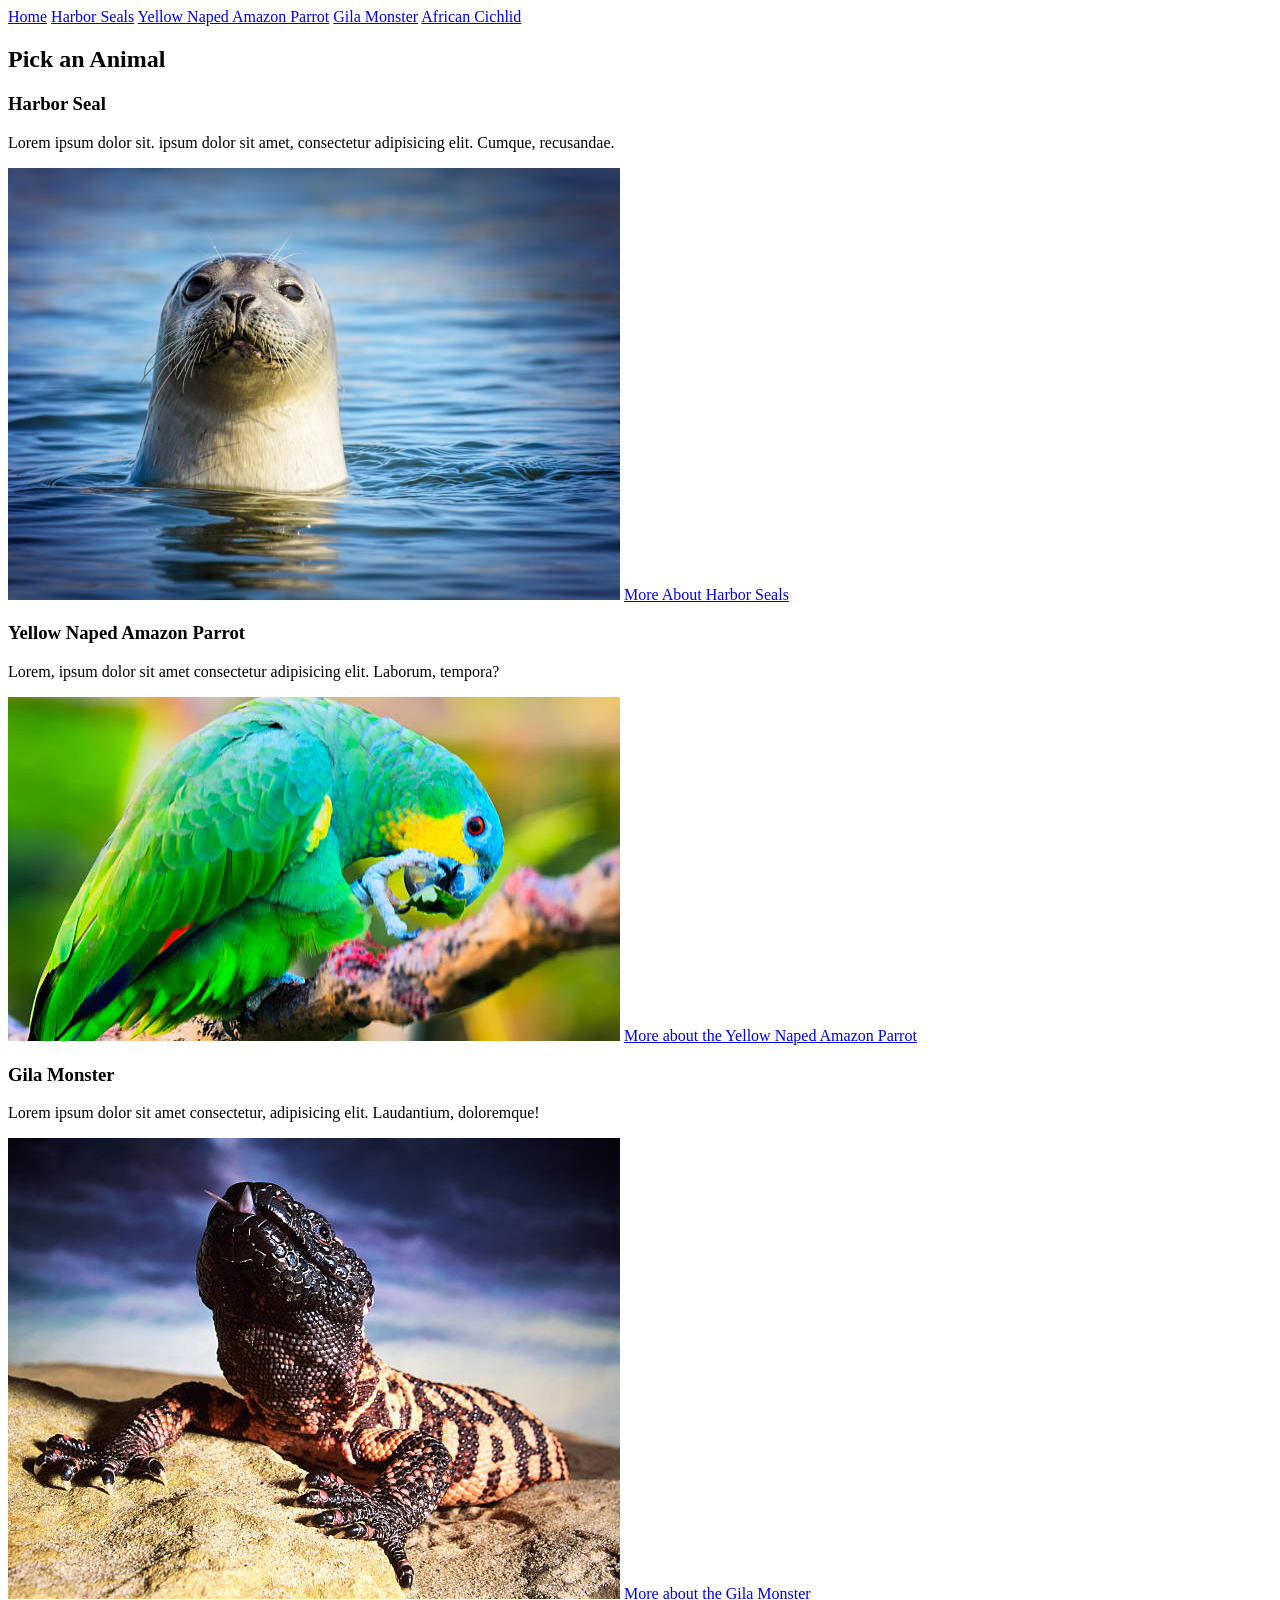
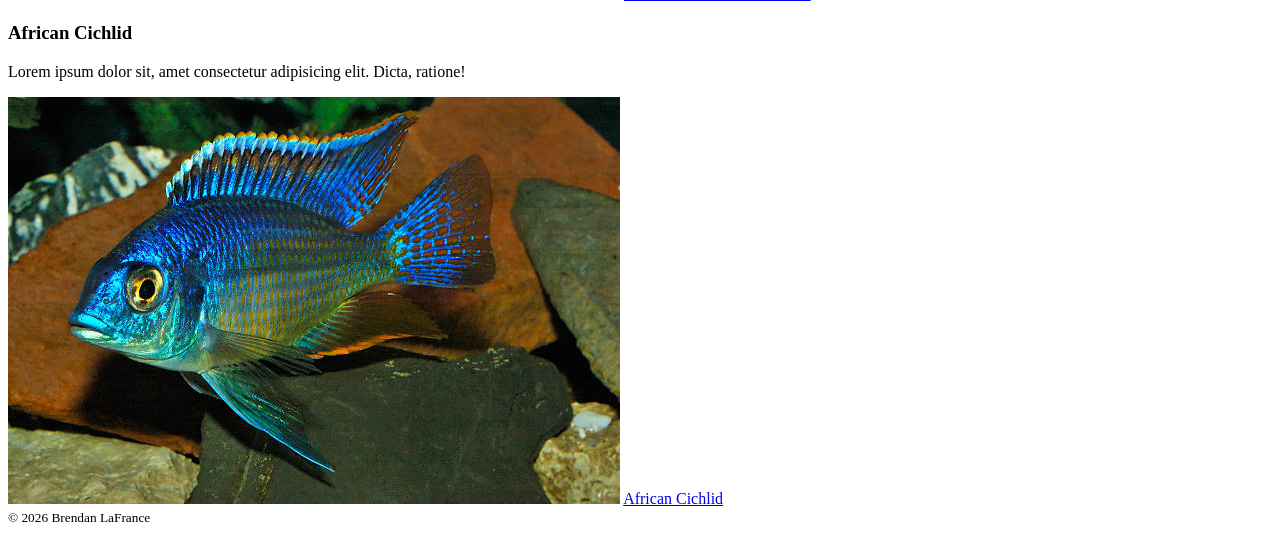
==== index.html @ 055aa07c "FCZ animal prodject At the moment, on the harbor seal is done.  Currently working on the rest" ====
<!DOCTYPE html>
<html lang="en">
<head>
    <meta charset="UTF-8">
    <meta name="viewport" content="width=device-width, initial-scale=1.0">
    <title>FCZ Animal Descriptions</title>
</head>
<body>
    <header>
        <nav id="main-nav" role="main-nav">
            <a href="index.html" class="nav-button">Home</a>
            <a href="HarborSeal.html" class="nav-button">Harbor Seals</a>
            <a href="YellowNapedAmazonParrot.html" class="nav-button">Yellow Naped Amazon Parrot</a>
            <a href="GilaMonster.html" class="nav-button">Gila Monster</a>
            <a href="AfricanCichlid.html" class="nav-button">African Cichlid</a>
        </nav>
    </header>
    
    <section id="dossier-cards">
        <h2>Pick an Animal</h2>
        <section class="card">
            <h3>Harbor Seal</h3>
            <p>Lorem ipsum dolor sit. ipsum dolor sit amet, consectetur adipisicing elit. Cumque, recusandae.</p>
            <img src="images/Harbor_Seal.jpg" alt="Picture of Harbor Seal Laying On Beach">
            <a href="HarborSeal.html">More About Harbor Seals</a>
        </section>
        <section class="card">
            <h3>Yellow Naped Amazon Parrot</h3>
            <p>Lorem, ipsum dolor sit amet consectetur adipisicing elit. Laborum, tempora?</p>
            <img src="images/Yellow-Naped-Amazon-Parrot.jpg" alt="Picture of a green parrot sitting on a branch in the rain forest">
            <a href="YellowNapedAmazonParrot.html">More about the Yellow Naped Amazon Parrot</a>
        </section>
        <section class="card">
            <h3>Gila Monster</h3>
            <p>Lorem ipsum dolor sit amet consectetur, adipisicing elit. Laudantium, doloremque!</p>
            <img src="images/Gila-Monster.jpg" alt="Picture Of Orange and Black Gila Monster Sitting In Front of a Cactus in the sun">
            <a href="GilaMonster.html">More about the Gila Monster</a>
        </section>
        <section class="card">
            <h3>African Cichlid</h3>
            <p>Lorem ipsum dolor sit, amet consectetur adipisicing elit. Dicta, ratione!</p>
            <img src="images/African-Cichlid.jpg" alt="Picture of a Blue African Cichlid swimming in an aquarium">
            <a href="AfricanCichlid.html">African Cichlid</a>
        </section>
    </section>

    <footer>
        <small>&copy; 2026 Brendan LaFrance</small>
    </footer>
</body>
</html>
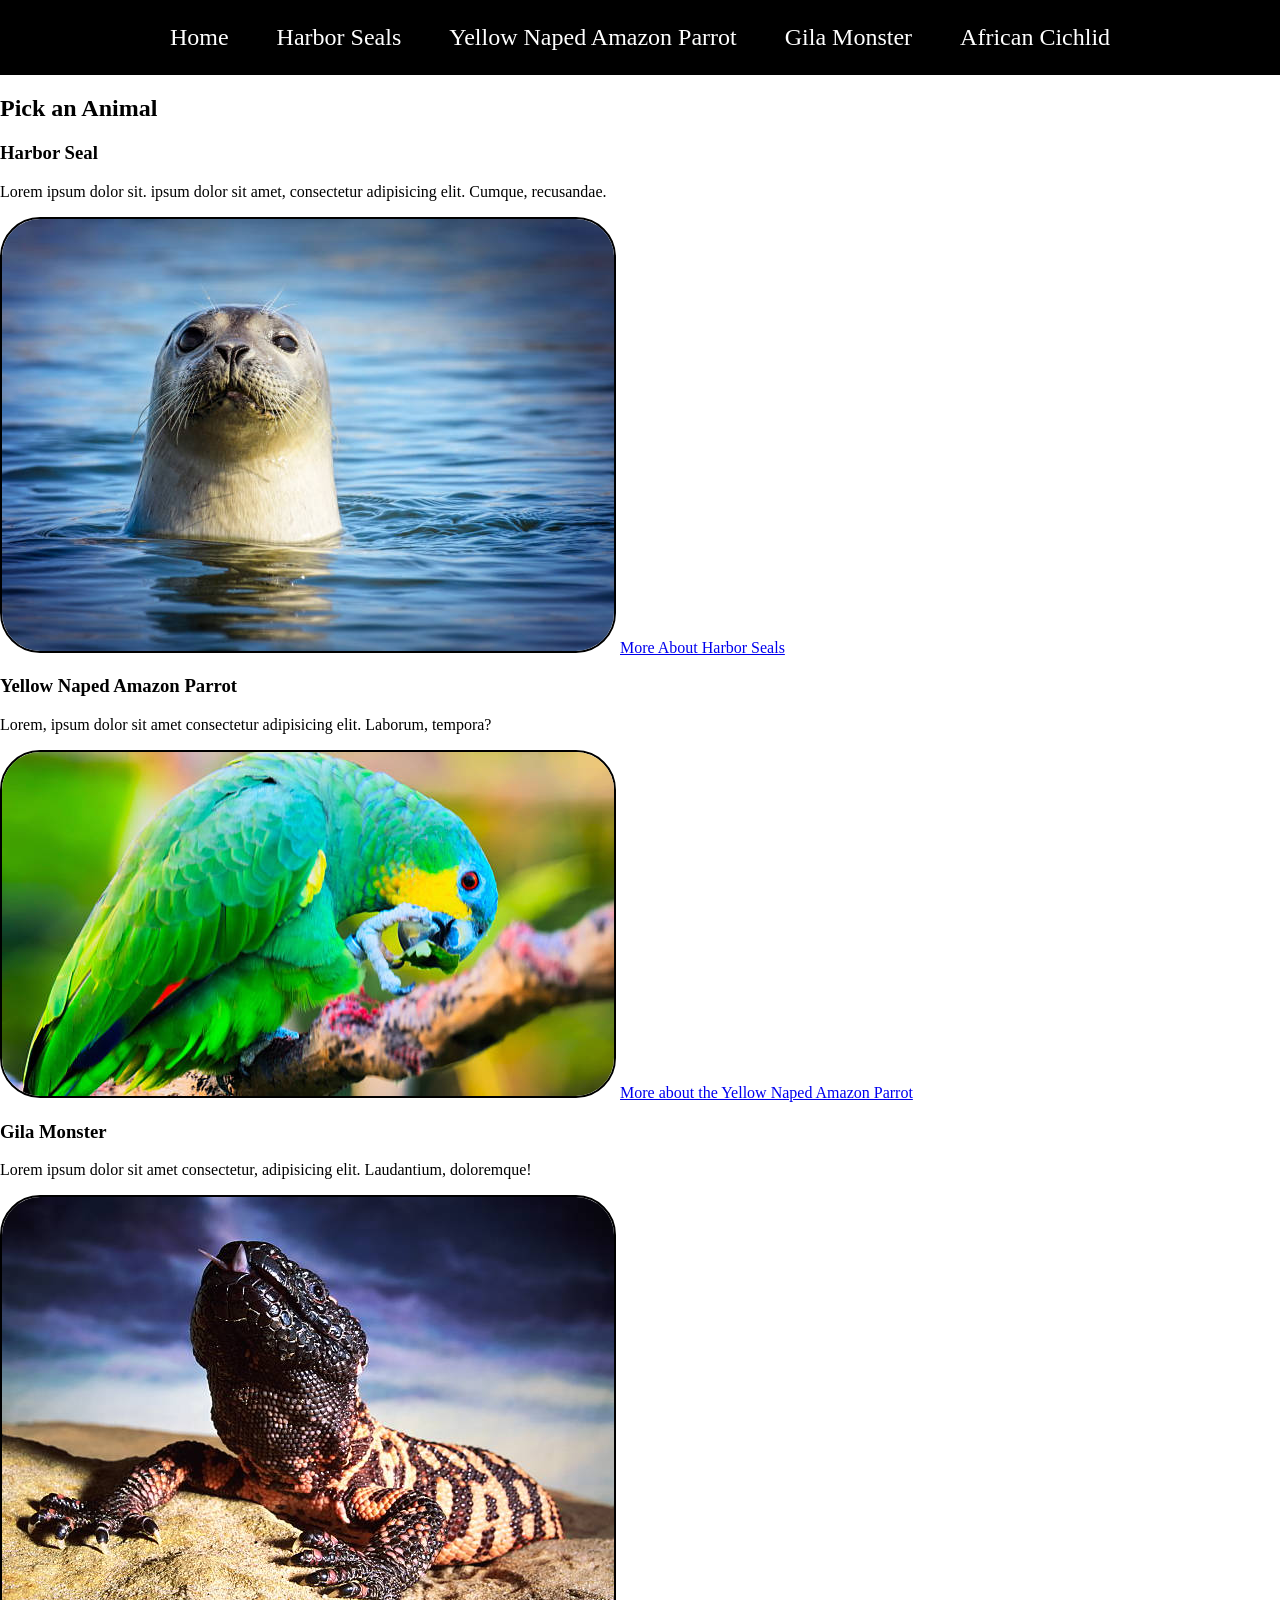
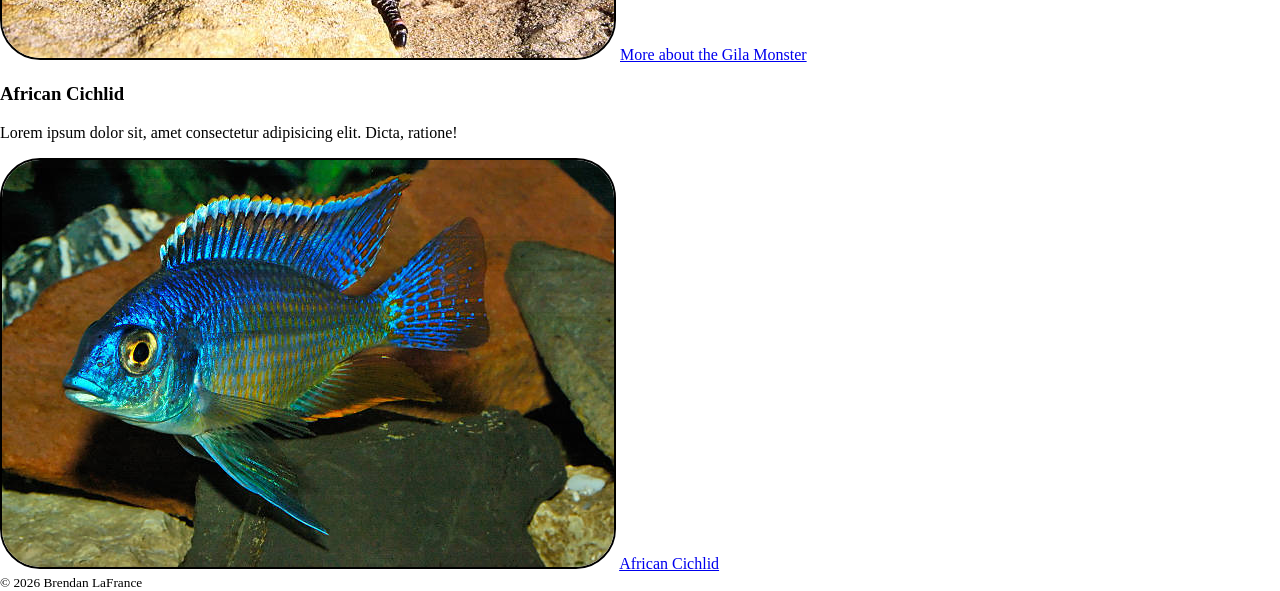
==== commit 7a758231: "FCZ syle #1 Homepage Nav Bar styled" ====
--- a/index.html
+++ b/index.html
@@ -4,6 +4,7 @@
     <meta charset="UTF-8">
     <meta name="viewport" content="width=device-width, initial-scale=1.0">
     <title>FCZ Animal Descriptions</title>
+    <link rel="stylesheet" href="style/homepage.css">
 </head>
 <body>
     <header>
@@ -21,25 +22,25 @@
         <section class="card">
             <h3>Harbor Seal</h3>
             <p>Lorem ipsum dolor sit. ipsum dolor sit amet, consectetur adipisicing elit. Cumque, recusandae.</p>
-            <img src="images/Harbor_Seal.jpg" alt="Picture of Harbor Seal Laying On Beach">
+            <img src="images/Harbor_Seal.jpg" alt="Picture of Harbor Seal Laying On Beach" id="HarborSeal">
             <a href="HarborSeal.html">More About Harbor Seals</a>
         </section>
         <section class="card">
             <h3>Yellow Naped Amazon Parrot</h3>
             <p>Lorem, ipsum dolor sit amet consectetur adipisicing elit. Laborum, tempora?</p>
-            <img src="images/Yellow-Naped-Amazon-Parrot.jpg" alt="Picture of a green parrot sitting on a branch in the rain forest">
+            <img src="images/Yellow-Naped-Amazon-Parrot.jpg" alt="Picture of a green parrot sitting on a branch in the rain forest" id="YellowNapedParrot">
             <a href="YellowNapedAmazonParrot.html">More about the Yellow Naped Amazon Parrot</a>
         </section>
         <section class="card">
             <h3>Gila Monster</h3>
             <p>Lorem ipsum dolor sit amet consectetur, adipisicing elit. Laudantium, doloremque!</p>
-            <img src="images/Gila-Monster.jpg" alt="Picture Of Orange and Black Gila Monster Sitting In Front of a Cactus in the sun">
+            <img src="images/Gila-Monster.jpg" alt="Picture Of Orange and Black Gila Monster Sitting In Front of a Cactus in the sun" id="GilaMonster">
             <a href="GilaMonster.html">More about the Gila Monster</a>
         </section>
         <section class="card">
             <h3>African Cichlid</h3>
             <p>Lorem ipsum dolor sit, amet consectetur adipisicing elit. Dicta, ratione!</p>
-            <img src="images/African-Cichlid.jpg" alt="Picture of a Blue African Cichlid swimming in an aquarium">
+            <img src="images/African-Cichlid.jpg" alt="Picture of a Blue African Cichlid swimming in an aquarium" id="AfricanCichlid">
             <a href="AfricanCichlid.html">African Cichlid</a>
         </section>
     </section>
--- a/style/homepage.css
+++ b/style/homepage.css
@@ -0,0 +1,43 @@
+body{
+    margin: 0;
+}
+
+nav#main-nav {
+    background-color: black;
+    display:flex;
+    justify-content: center;
+}
+
+#main-nav > a{
+    color: white;
+    display:inline-block;
+    padding: 1em;
+    font-size: 1.5rem;
+    text-decoration: none;
+    transition: all ease-in-out 500ms;
+}
+
+#main-nav > a:hover{
+    background-color: rgba(0, 0, 255, 0.6);
+
+}
+
+#HarborSeal {
+    border-radius: 40px;
+    border: 2px solid black;
+}
+
+#YellowNapedParrot {
+    border-radius: 40px;
+    border: 2px solid black;
+}
+
+#GilaMonster {
+    border-radius: 40px;
+    border: 2px solid black;
+}
+
+#AfricanCichlid {
+    border-radius: 40px;
+    border: 2px solid black;
+}
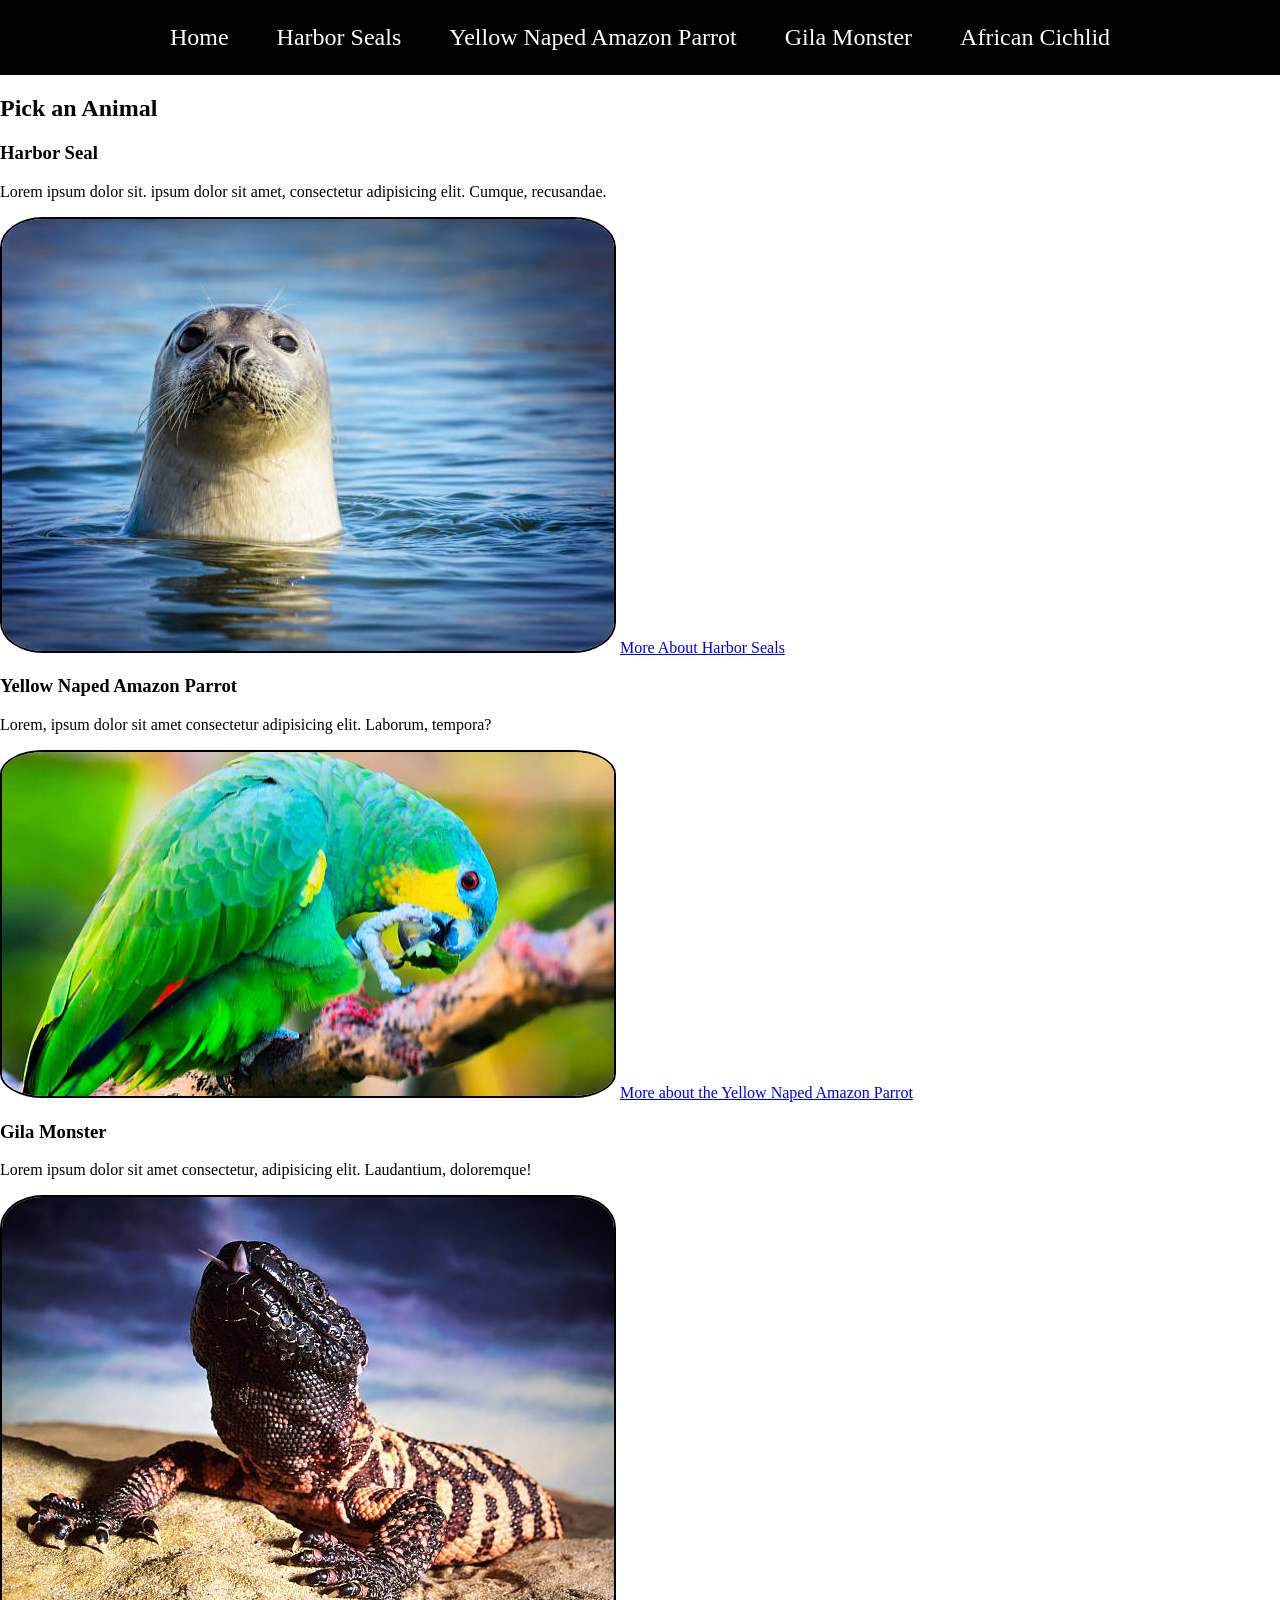
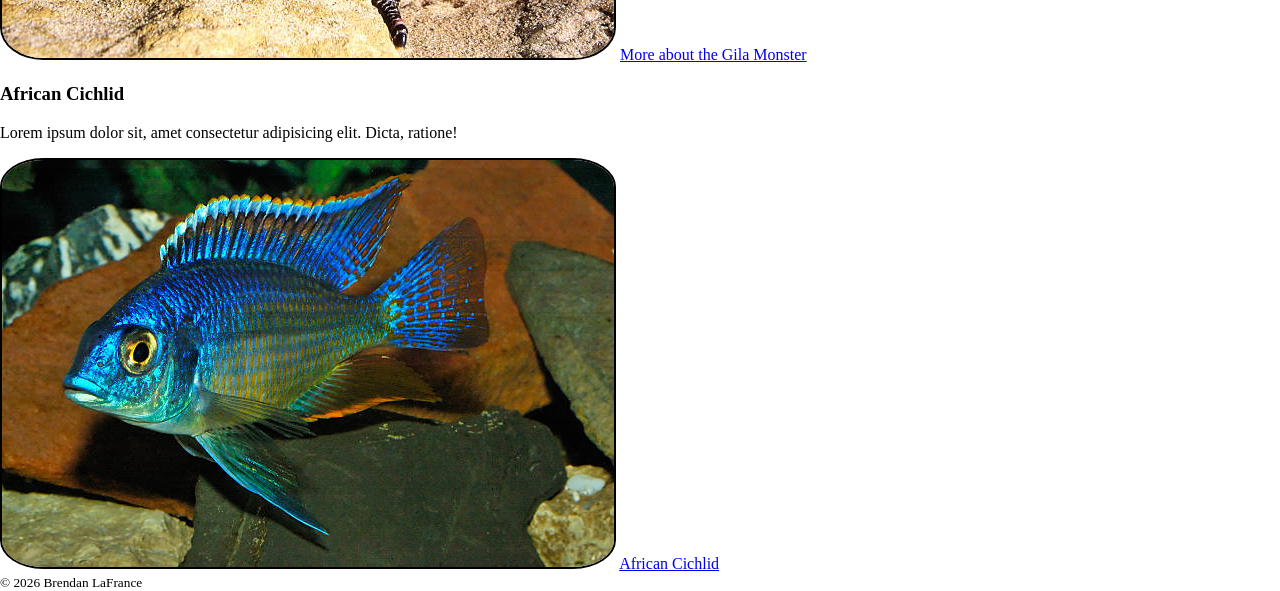
==== commit 844533f7: "FCZ Animal Site Update" ====
--- a/index.html
+++ b/index.html
@@ -1,4 +1,4 @@
-<!DOCTYPE html>
+ <!DOCTYPE html>
 <html lang="en">
 <head>
     <meta charset="UTF-8">
--- a/style/homepage.css
+++ b/style/homepage.css
@@ -19,25 +19,28 @@
 
 #main-nav > a:hover{
     background-color: rgba(0, 0, 255, 0.6);
-
 }
 
 #HarborSeal {
-    border-radius: 40px;
+    border-radius: 7%;
     border: 2px solid black;
 }
 
 #YellowNapedParrot {
-    border-radius: 40px;
+    border-radius: 7%;
     border: 2px solid black;
 }
 
 #GilaMonster {
-    border-radius: 40px;
+    border-radius: 7%;
     border: 2px solid black;
 }
 
 #AfricanCichlid {
-    border-radius: 40px;
+    border-radius: 7%;
     border: 2px solid black;
 }
+
+p {
+    border-radius: 7%;
+}
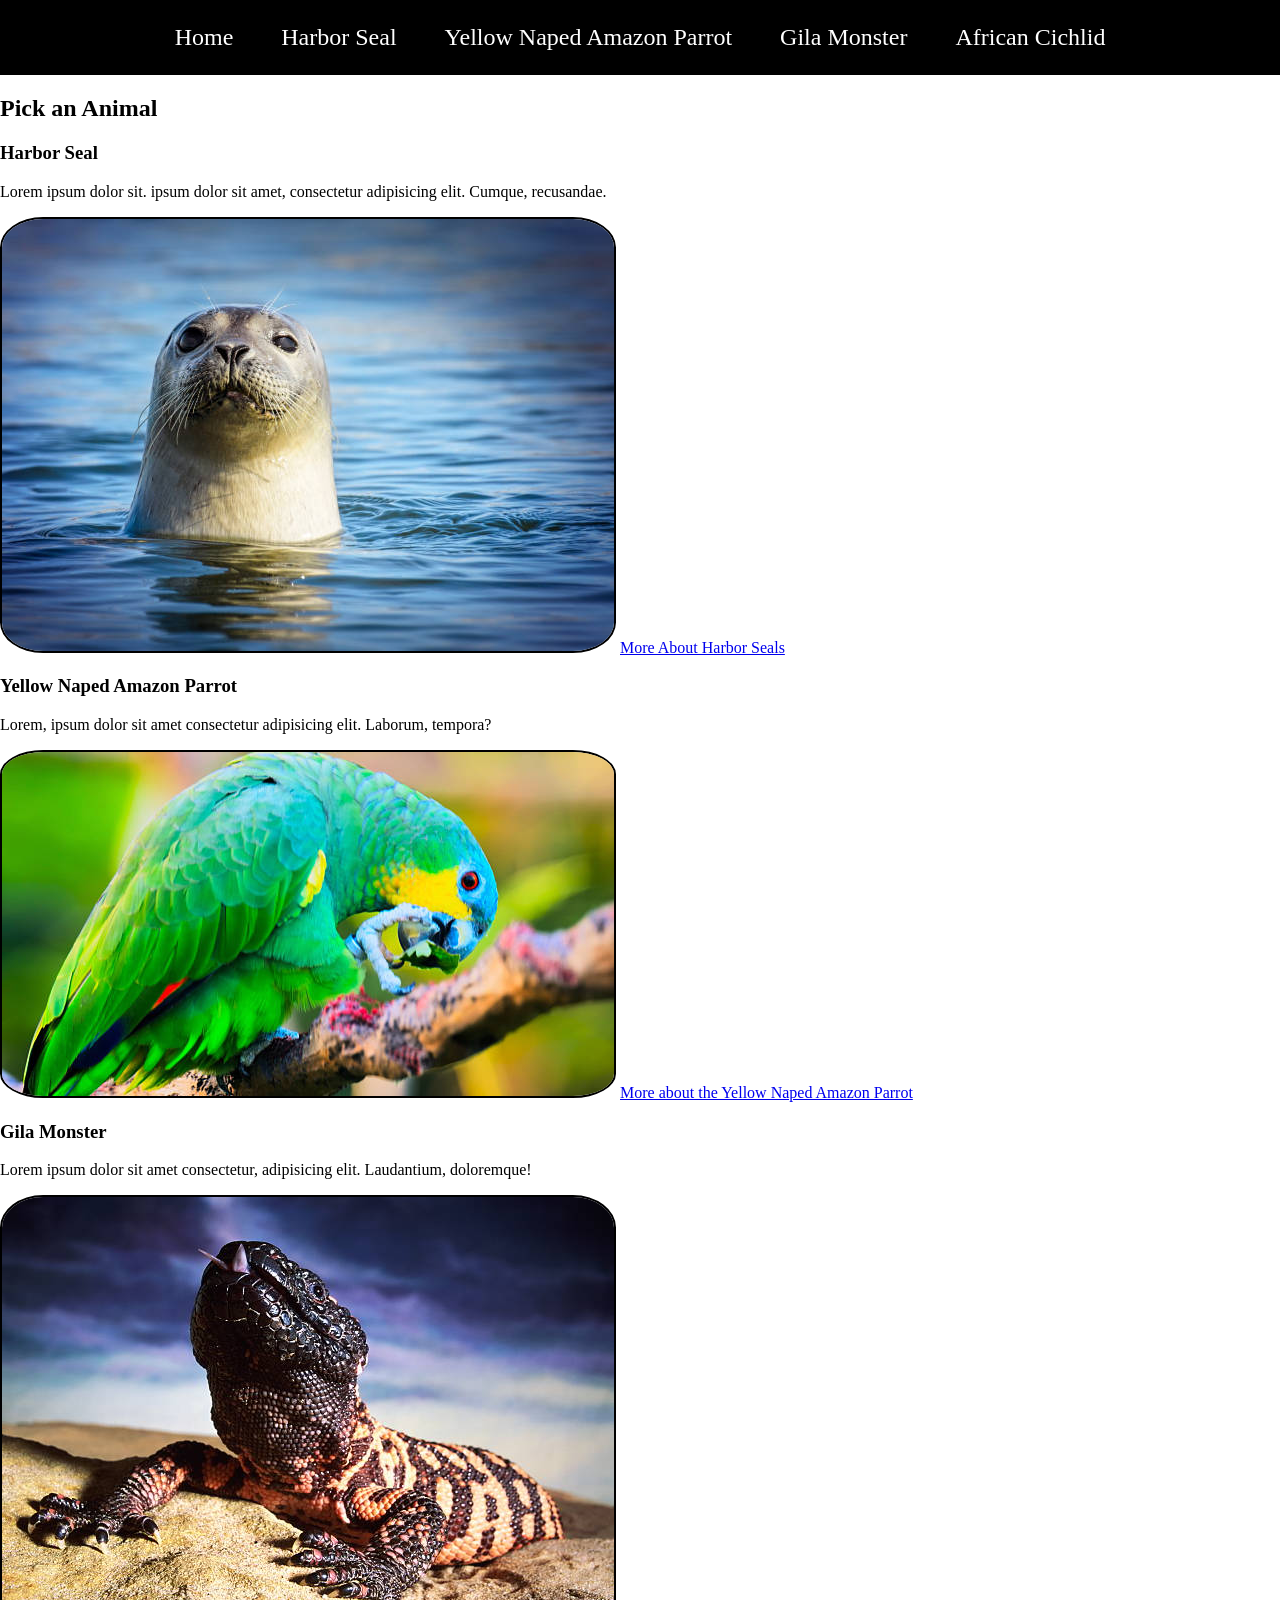
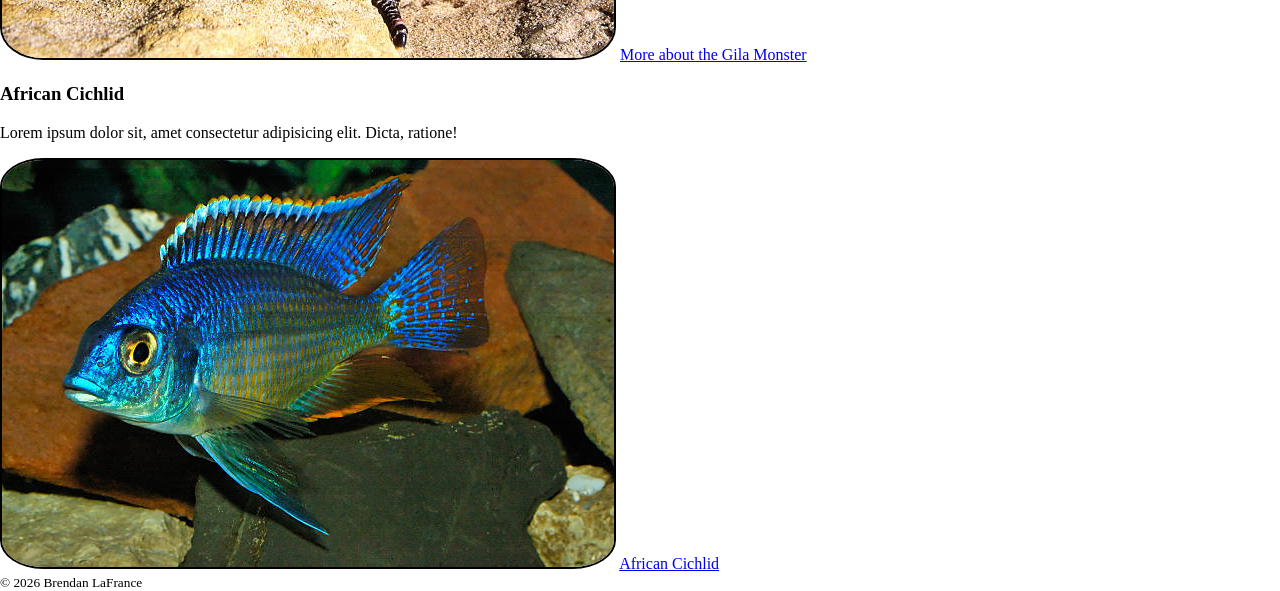
==== commit 70a19fcf: "FCA update" ====
--- a/index.html
+++ b/index.html
@@ -10,7 +10,7 @@
     <header>
         <nav id="main-nav" role="main-nav">
             <a href="index.html" class="nav-button">Home</a>
-            <a href="HarborSeal.html" class="nav-button">Harbor Seals</a>
+            <a href="HarborSeal.html" class="nav-button">Harbor Seal</a>
             <a href="YellowNapedAmazonParrot.html" class="nav-button">Yellow Naped Amazon Parrot</a>
             <a href="GilaMonster.html" class="nav-button">Gila Monster</a>
             <a href="AfricanCichlid.html" class="nav-button">African Cichlid</a>
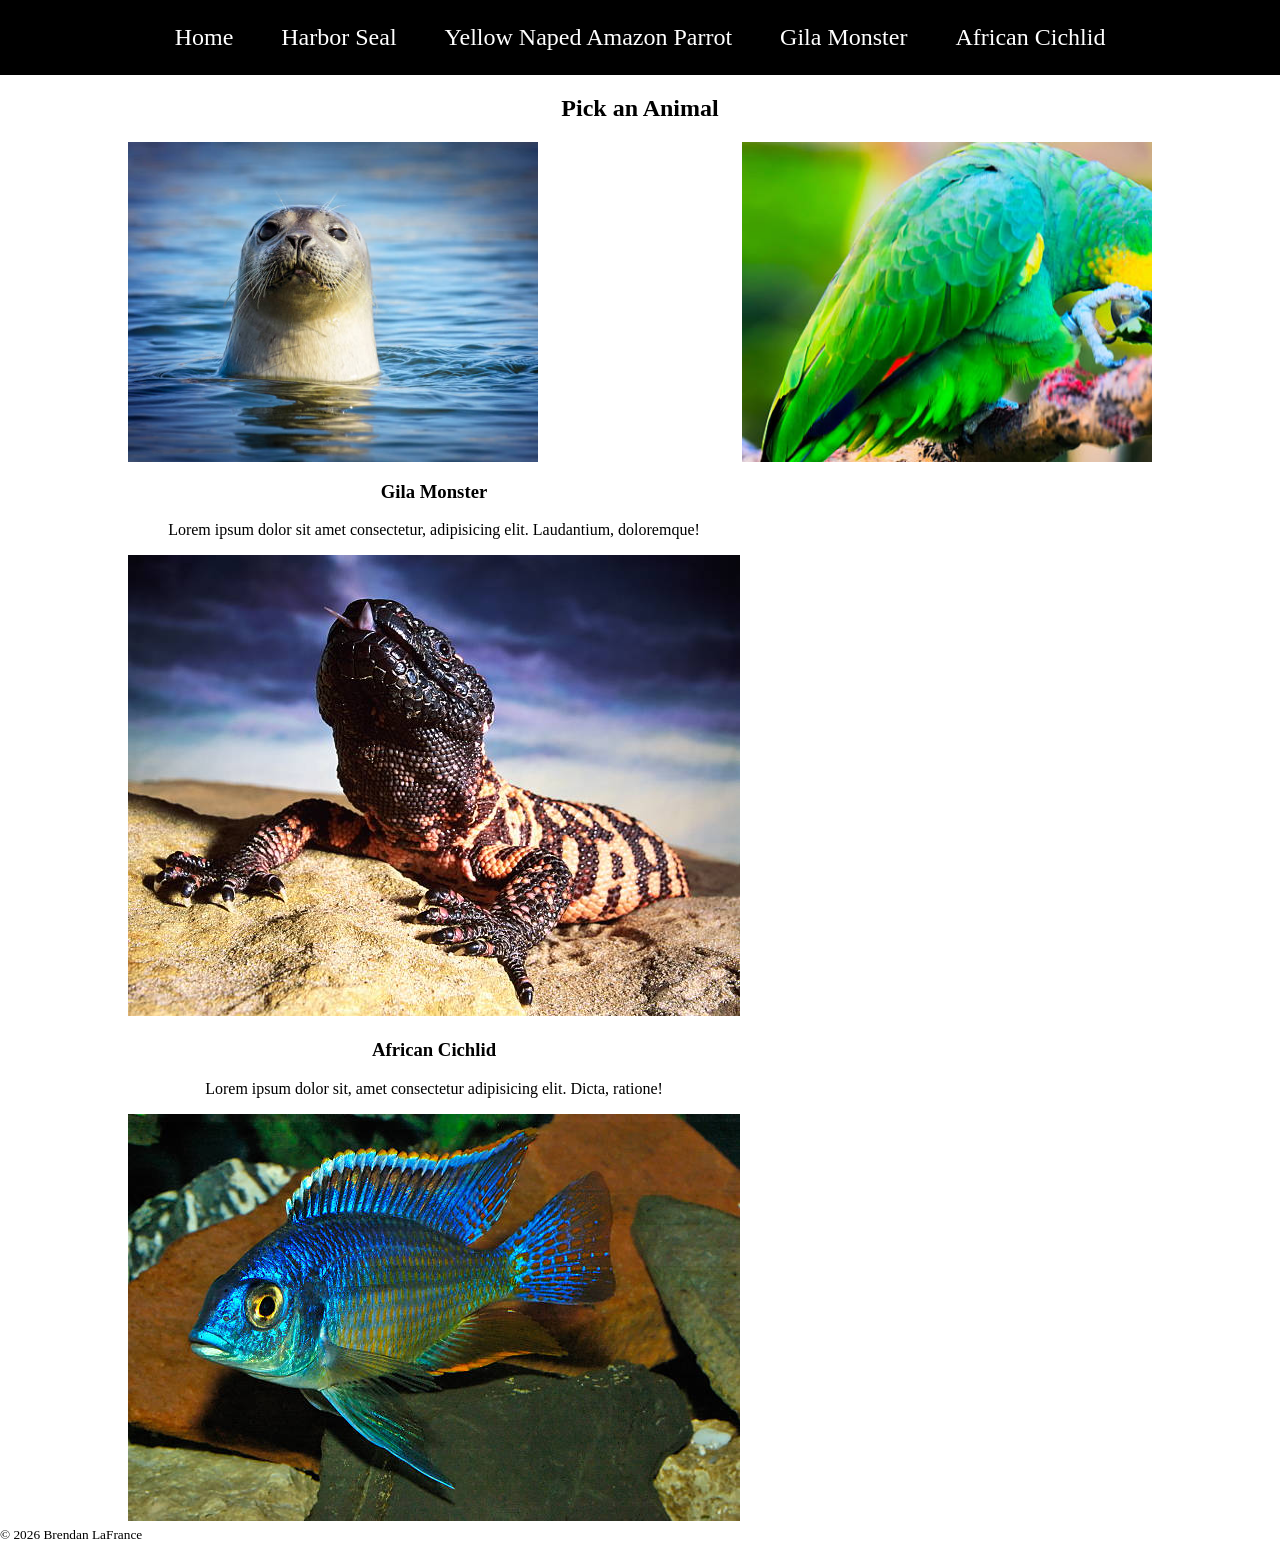
==== commit 67e82ec3: "FCZ CSS update Gila Monster is finished, and working on the homepage :)" ====
--- a/index.html
+++ b/index.html
@@ -19,30 +19,32 @@
     
     <section id="dossier-cards">
         <h2>Pick an Animal</h2>
-        <section class="card">
-            <h3>Harbor Seal</h3>
-            <p>Lorem ipsum dolor sit. ipsum dolor sit amet, consectetur adipisicing elit. Cumque, recusandae.</p>
-            <img src="images/Harbor_Seal.jpg" alt="Picture of Harbor Seal Laying On Beach" id="HarborSeal">
-            <a href="HarborSeal.html">More About Harbor Seals</a>
-        </section>
-        <section class="card">
-            <h3>Yellow Naped Amazon Parrot</h3>
-            <p>Lorem, ipsum dolor sit amet consectetur adipisicing elit. Laborum, tempora?</p>
-            <img src="images/Yellow-Naped-Amazon-Parrot.jpg" alt="Picture of a green parrot sitting on a branch in the rain forest" id="YellowNapedParrot">
-            <a href="YellowNapedAmazonParrot.html">More about the Yellow Naped Amazon Parrot</a>
-        </section>
-        <section class="card">
-            <h3>Gila Monster</h3>
-            <p>Lorem ipsum dolor sit amet consectetur, adipisicing elit. Laudantium, doloremque!</p>
-            <img src="images/Gila-Monster.jpg" alt="Picture Of Orange and Black Gila Monster Sitting In Front of a Cactus in the sun" id="GilaMonster">
-            <a href="GilaMonster.html">More about the Gila Monster</a>
-        </section>
-        <section class="card">
-            <h3>African Cichlid</h3>
-            <p>Lorem ipsum dolor sit, amet consectetur adipisicing elit. Dicta, ratione!</p>
-            <img src="images/African-Cichlid.jpg" alt="Picture of a Blue African Cichlid swimming in an aquarium" id="AfricanCichlid">
-            <a href="AfricanCichlid.html">African Cichlid</a>
-        </section>
+        <div class="flex">
+            <a href="HarborSeal.html" class="card Seal">
+                <section class="content">
+                    <h3>Harbor Seal</h3>
+                    <p>Lorem ipsum dolor sit. ipsum dolor sit amet, consectetur adipisicing elit. Cumque, recusandae.</p>
+                </section>
+            </a>
+            <a href="YellowNapedAmazonParrot.html" class="card parrot">
+                <section class="content">
+                    <h3>Yellow Naped Amazon Parrot</h3>
+                    <p>Lorem, ipsum dolor sit amet consectetur adipisicing elit. Laborum, tempora?</p>
+                </section>
+            </a>
+            <section class="card">
+                
+                <h3>Gila Monster</h3>
+                <p>Lorem ipsum dolor sit amet consectetur, adipisicing elit. Laudantium, doloremque!</p>
+                <a href="GilaMonster.html"><img src="images/Gila-Monster.jpg" alt="Picture Of Orange and Black Gila Monster Sitting In Front of a Cactus in the sun" id="GilaMonster"></a>
+            </section>
+            <section class="card">
+                
+                <h3>African Cichlid</h3>
+                <p>Lorem ipsum dolor sit, amet consectetur adipisicing elit. Dicta, ratione!</p>
+                <a href="AfricanCichlid.html"><img src="images/African-Cichlid.jpg" alt="Picture of a Blue African Cichlid swimming in an aquarium" id="AfricanCichlid"></a>
+            </section>
+        </div>
     </section>
 
     <footer>
--- a/style/homepage.css
+++ b/style/homepage.css
@@ -21,26 +21,50 @@
     background-color: rgba(0, 0, 255, 0.6);
 }
 
-#HarborSeal {
-    border-radius: 7%;
-    border: 2px solid black;
+section#dossier-cards{
+    text-align: center;
 }
 
-#YellowNapedParrot {
-    border-radius: 7%;
-    border: 2px solid black;
+a.card{
+    display:flex;
+    justify-content: center;
+    align-items: center;    
+    height: 25vw;
+    width: 40%;
+    background-size: cover;
+    text-decoration: none;
+    color:black;
+    font-size: 3rem;
 }
 
-#GilaMonster {
-    border-radius: 7%;
-    border: 2px solid black;
+.card.Seal{
+    background-image: url("../images/Harbor_Seal.jpg");
 }
 
-#AfricanCichlid {
-    border-radius: 7%;
-    border: 2px solid black;
+.flex{
+    display:flex;
+    flex-flow: row wrap;
+    width: 80vw;
+    margin: 0 auto;
+    justify-content: space-between;
 }
 
-p {
-    border-radius: 7%;
+.card .content{
+    opacity: 0;
+    background-color: rgba(255,255,255,0.33);
+    height: 100%;
+    width: 100%;
+    display: flex;
+    flex-flow: column nowrap;
+    justify-content: center;
+    transition: all ease 500ms;
+}  
+
+.card:hover .content{
+    opacity:1;
 }
+
+.card.parrot{
+    background-image: url("../images/Yellow-Naped-Amazon-Parrot.jpg");
+}
+
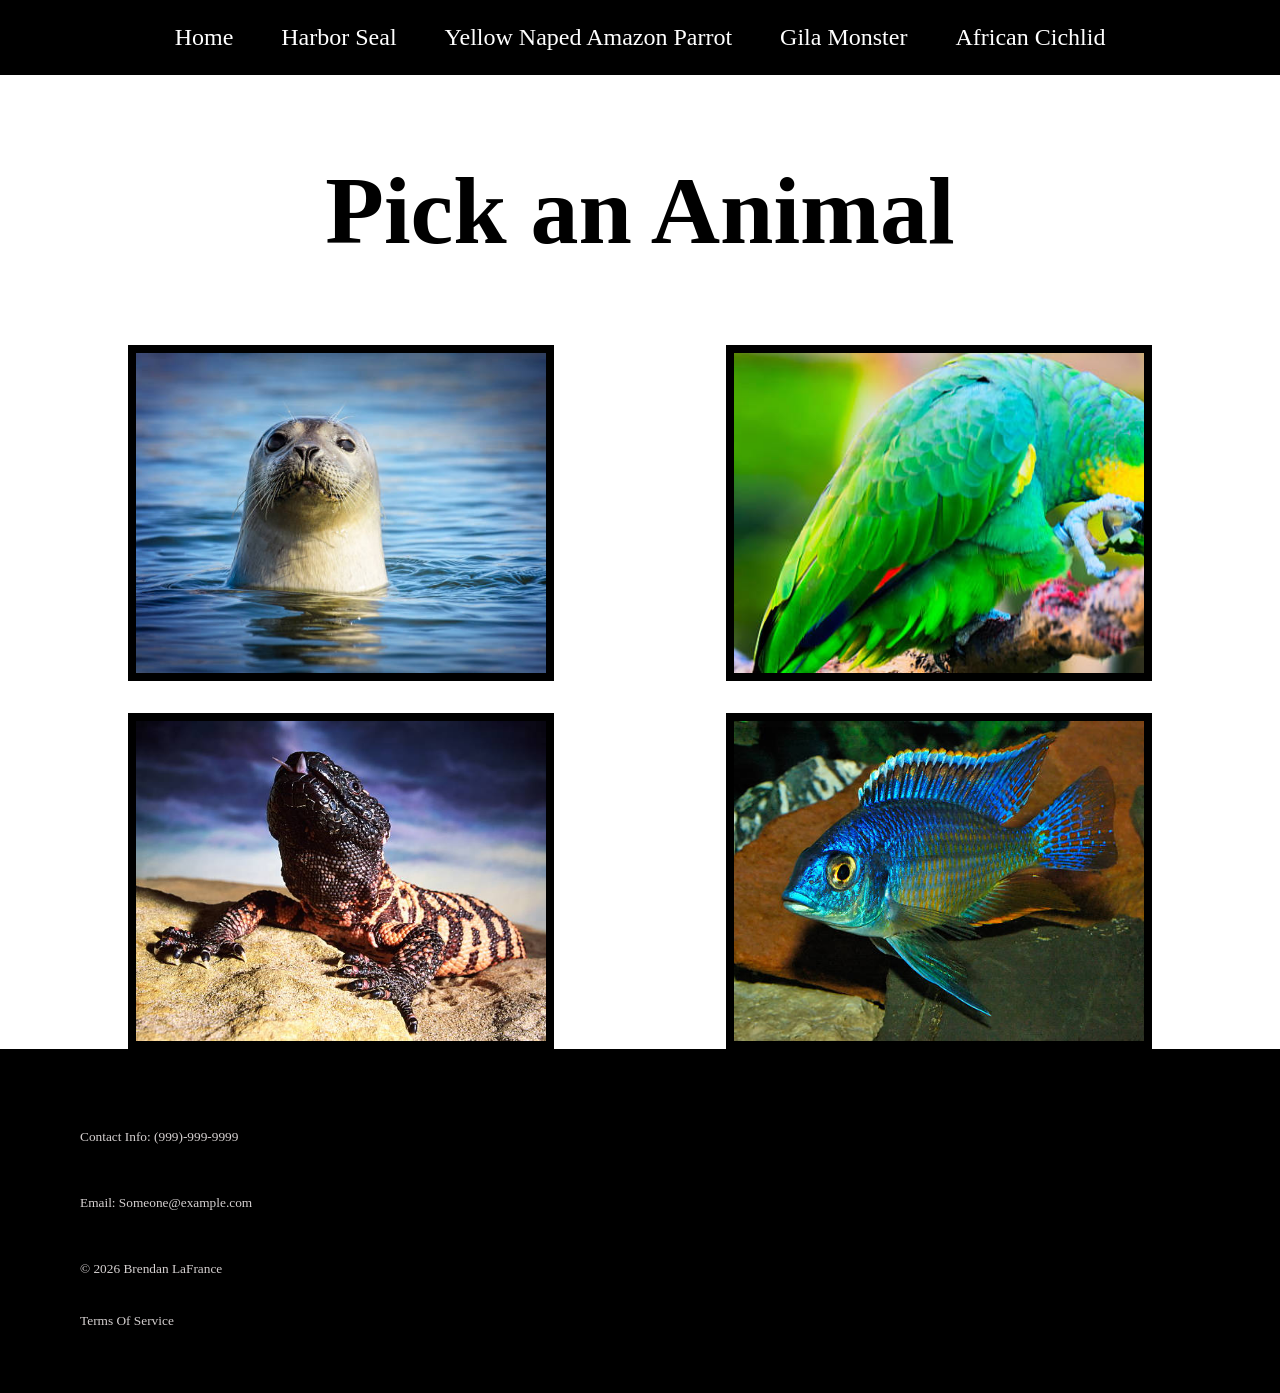
==== commit 2d7819ea: "FCA" ====
--- a/index.html
+++ b/index.html
@@ -18,7 +18,7 @@
     </header>
     
     <section id="dossier-cards">
-        <h2>Pick an Animal</h2>
+        <h1>Pick an Animal</h1>
         <div class="flex">
             <a href="HarborSeal.html" class="card Seal">
                 <section class="content">
@@ -32,23 +32,30 @@
                     <p>Lorem, ipsum dolor sit amet consectetur adipisicing elit. Laborum, tempora?</p>
                 </section>
             </a>
-            <section class="card">
-                
-                <h3>Gila Monster</h3>
-                <p>Lorem ipsum dolor sit amet consectetur, adipisicing elit. Laudantium, doloremque!</p>
-                <a href="GilaMonster.html"><img src="images/Gila-Monster.jpg" alt="Picture Of Orange and Black Gila Monster Sitting In Front of a Cactus in the sun" id="GilaMonster"></a>
-            </section>
-            <section class="card">
-                
-                <h3>African Cichlid</h3>
-                <p>Lorem ipsum dolor sit, amet consectetur adipisicing elit. Dicta, ratione!</p>
-                <a href="AfricanCichlid.html"><img src="images/African-Cichlid.jpg" alt="Picture of a Blue African Cichlid swimming in an aquarium" id="AfricanCichlid"></a>
-            </section>
+            <a href="GilaMonster.html" class="card GilaMonster">
+                <section class="content">
+                    <h3>Gila Monster</h3>
+                    <p>Lorem ipsum dolor sit amet consectetur, adipisicing elit. Laudantium, doloremque!</p>
+                </section>
+            </a>
+            <a href="images/African-Cichlid.jpg" class="card African-Cichlid">
+                <section class="content">
+                    <h3>African Cichlid</h3>
+                    <p>Lorem ipsum dolor sit, amet consectetur adipisicing elit. Dicta, ratione!</p>
+                </section>
+            </a>
         </div>
     </section>
 
+
     <footer>
+        <small>Contact Info: (999)-999-9999</small>
+        <br>
+        <small>Email: Someone@example.com</small>
+        <br>
         <small>&copy; 2026 Brendan LaFrance</small>
+        <br>
+        <a href="TermsOfService.html"><small id="Terms-Of-Service">Terms Of Service</small></a>
     </footer>
 </body>
 </html>
--- a/style/homepage.css
+++ b/style/homepage.css
@@ -6,6 +6,10 @@
     background-color: black;
     display:flex;
     justify-content: center;
+}
+
+h1{
+    font-size: 6rem;
 }
 
 #main-nav > a{
@@ -37,9 +41,6 @@
     font-size: 3rem;
 }
 
-.card.Seal{
-    background-image: url("../images/Harbor_Seal.jpg");
-}
 
 .flex{
     display:flex;
@@ -47,6 +48,7 @@
     width: 80vw;
     margin: 0 auto;
     justify-content: space-between;
+    gap: 2rem;
 }
 
 .card .content{
@@ -64,7 +66,45 @@
     opacity:1;
 }
 
+.card.Seal{
+    background-image: url("../images/Harbor_Seal.jpg");
+    border: 0.5rem solid black;
+}
+
 .card.parrot{
     background-image: url("../images/Yellow-Naped-Amazon-Parrot.jpg");
+    border: 0.5rem solid black;
 }
 
+.card.GilaMonster {
+    background-image: url("../images/Gila-Monster.jpg");
+    border: 0.5rem solid black;
+}
+
+.card.African-Cichlid{
+    background-image: url("../images/African-Cichlid.jpg");
+    border: 0.5rem solid black;
+}
+
+footer{
+    display: block;
+    color: rgb(213, 208, 208);
+    background-color: black;
+    padding: 4rem;
+}
+
+footer > small{
+    display:block;
+    padding: 1rem;
+}
+
+footer > a{
+    text-decoration: none;
+    color: rgb(213, 208, 208);
+    padding: 1rem;
+}
+
+footer > a > small#Terms-Of-Service:hover{
+    color:white;
+    cursor: pointer;
+}
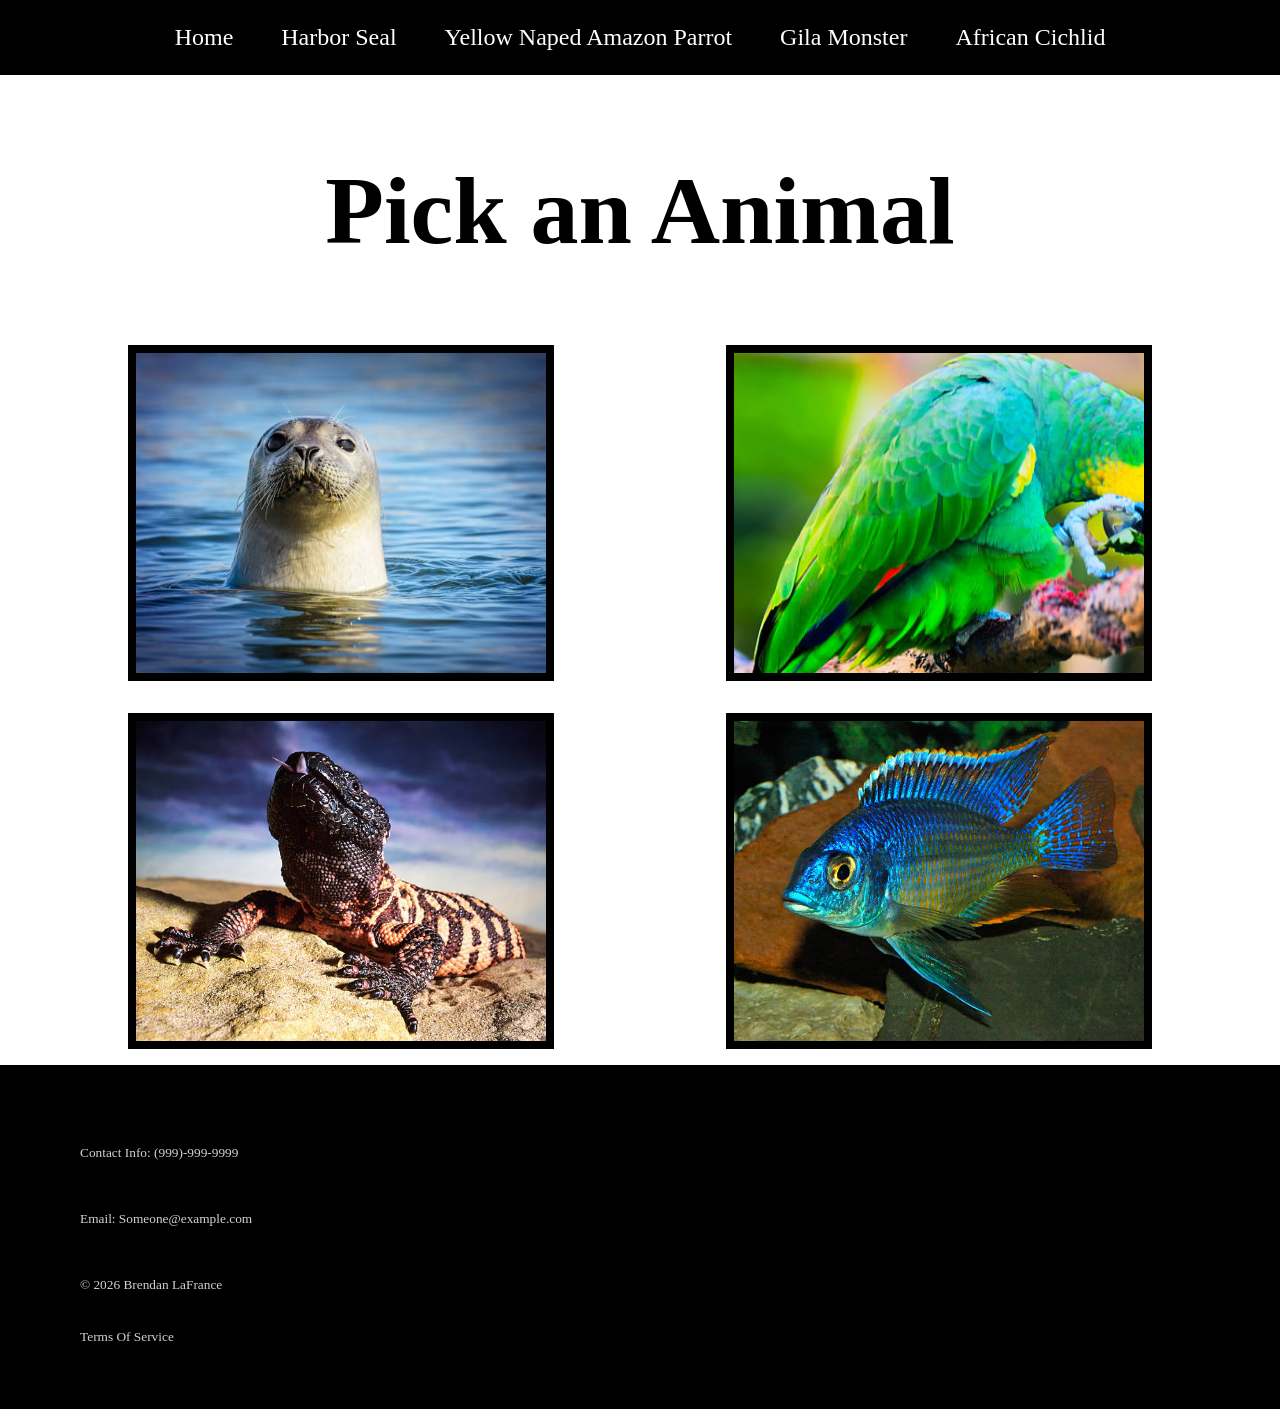
==== commit af4c88db: "FCZ-CSS-FINISHED" ====
--- a/index.html
+++ b/index.html
@@ -23,25 +23,25 @@
             <a href="HarborSeal.html" class="card Seal">
                 <section class="content">
                     <h3>Harbor Seal</h3>
-                    <p>Lorem ipsum dolor sit. ipsum dolor sit amet, consectetur adipisicing elit. Cumque, recusandae.</p>
+                    <p>Harbor Seals are amazing creatures, living on the coasts and chillin like a villan</p>
                 </section>
             </a>
             <a href="YellowNapedAmazonParrot.html" class="card parrot">
                 <section class="content">
                     <h3>Yellow Naped Amazon Parrot</h3>
-                    <p>Lorem, ipsum dolor sit amet consectetur adipisicing elit. Laborum, tempora?</p>
+                    <p>Are Yellow Naped Parrots going extinct!!! Click here to find more information about these birds</p>
                 </section>
             </a>
             <a href="GilaMonster.html" class="card GilaMonster">
                 <section class="content">
                     <h3>Gila Monster</h3>
-                    <p>Lorem ipsum dolor sit amet consectetur, adipisicing elit. Laudantium, doloremque!</p>
+                    <p>Gila Monsters are peculiar creatures.  Often living in deserts, they are hard to track</p>
                 </section>
             </a>
             <a href="images/African-Cichlid.jpg" class="card African-Cichlid">
                 <section class="content">
                     <h3>African Cichlid</h3>
-                    <p>Lorem ipsum dolor sit, amet consectetur adipisicing elit. Dicta, ratione!</p>
+                    <p>Fish are awesome!!!  Click here to learn more about the Chiclid</p>
                 </section>
             </a>
         </div>
--- a/style/homepage.css
+++ b/style/homepage.css
@@ -53,13 +53,15 @@
 
 .card .content{
     opacity: 0;
-    background-color: rgba(255,255,255,0.33);
+    background-color: rgba(255,255,255,0.44);
     height: 100%;
     width: 100%;
     display: flex;
     flex-flow: column nowrap;
     justify-content: center;
     transition: all ease 500ms;
+    overflow: hidden; 
+    text-overflow: ellipsis;
 }  
 
 .card:hover .content{
@@ -91,6 +93,7 @@
     color: rgb(213, 208, 208);
     background-color: black;
     padding: 4rem;
+    margin-top: 1rem;
 }
 
 footer > small{
